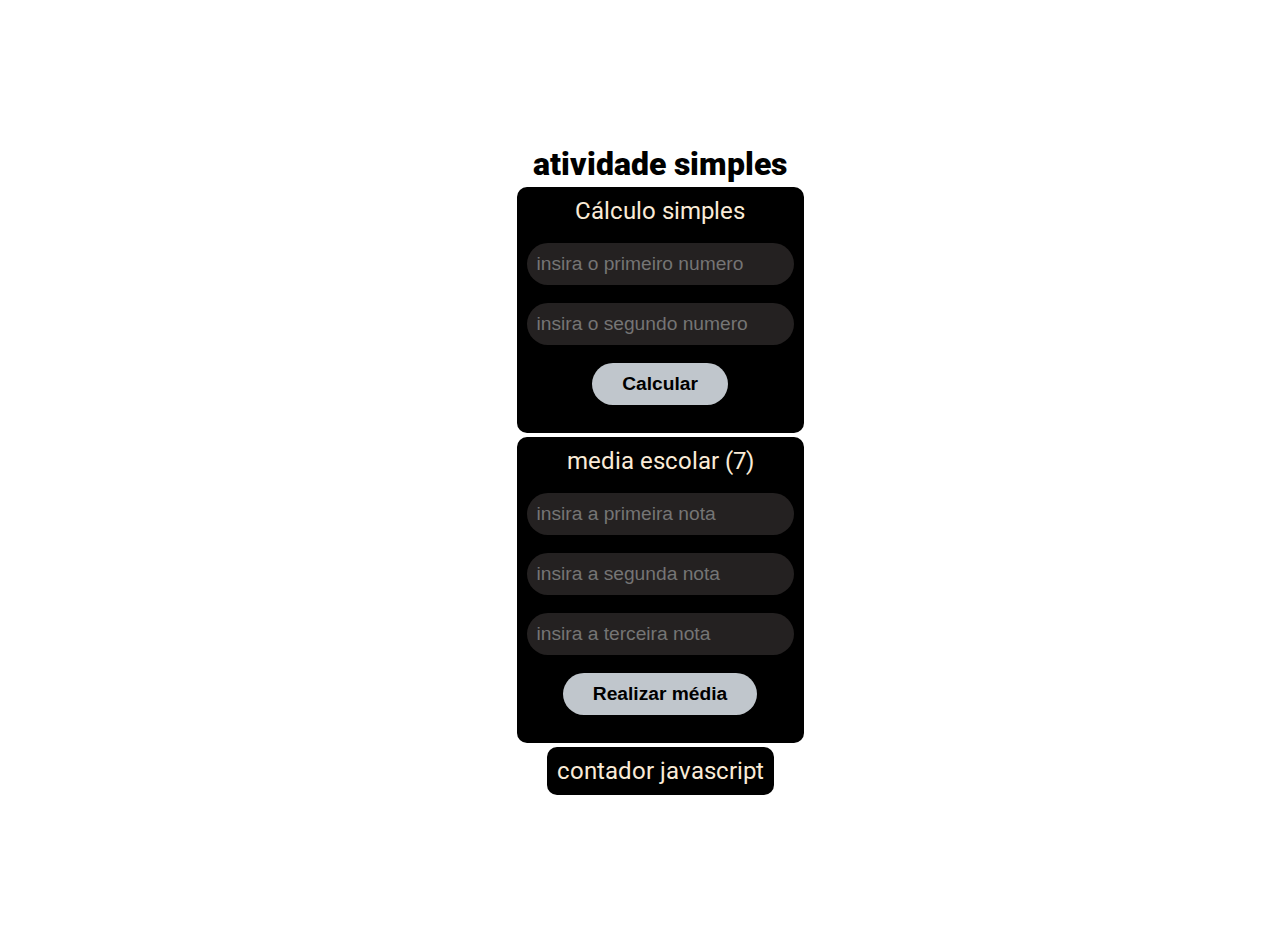
==== simple/index.html @ f70f59e6 "aulao" ====
<!DOCTYPE html>
<html lang="en">
<head>
    <meta charset="UTF-8">
    <meta http-equiv="X-UA-Compatible" content="IE=edge">
    <meta name="viewport" content="width=device-width, initial-scale=1.0">
    <title>Document</title>
    <link rel="stylesheet" href="style.css">
    <link rel="preconnect" href="https://fonts.googleapis.com">
<link rel="preconnect" href="https://fonts.gstatic.com" crossorigin>
<link href="https://fonts.googleapis.com/css2?family=Roboto:ital,wght@0,100;0,300;0,400;0,500;0,700;0,900;1,100;1,300;1,400;1,500;1,700;1,900&display=swap" rel="stylesheet">
</head>
<body>
    <h1>atividade simples</h1>
    <main>

<section>
   <h2>Cálculo simples</h2>
   <input type="number" id="num1" placeholder="insira o primeiro numero">
   <input type="number" id="num2" placeholder="insira o segundo numero">
   <button class="btn1" onclick="calcular()">Calcular</button>
   <p id="res"></p>
 </section>

<section >
    <h2>media escolar (7)</h2>
    <input type="number" id="nota1" placeholder="insira a primeira nota">
    <input type="number" id="nota2" placeholder="insira a segunda nota">
    <input type="number" id="nota3" placeholder="insira a terceira nota">
    <button class="btn1" onclick="média()"> Realizar média </button>
    <p id="resposta"></p>
 </section>

<section class="third">
<h2>contador javascript</h2>
 </section>

</main>
<script src="script.js"></script>
</body>
</html>
---- simple/style.css ----
*{
padding: 0;
margin: 0;


}
body{
    display: flex;
    flex-direction: column;
    align-items: center;
    justify-content: center;
    gap: 4px;
    padding: 20px;
    width: 100vw;
    height: 100vh;
    font-family: "Roboto", sans-serif;
}

h1{
   font-weight: 900;

}

h2{
    font-weight: 400;


}
main{
    display: flex;
    flex-direction: column;
    align-items: center;
    justify-content: center;
    gap: 4px;
}
section{
    display: flex;
    flex-direction: column;
    align-items: center;
    justify-content: center;
   gap: 2vh;
   background-color: rgb(0, 0, 0);
   color: antiquewhite;
   padding: 10px;
   border-radius: 10px;
  
}
input{
    background-color: rgb(36, 33, 33);
    color: rgb(253, 253, 253);
    border: none;
    padding: 10px;
    border-radius: 999px;
    font-size: 1.2rem;
}

    .btn1{
      
        background-color: aliceblue;
        color: black;
        border: none;
        padding: 10px 30px;
        border-radius: 999px;
        font-size: 1.2rem;
        opacity: 0.8;
        font-weight: 700;
       

 }

 .btn1:hover{
     cursor: pointer;
    opacity: 1;
 }
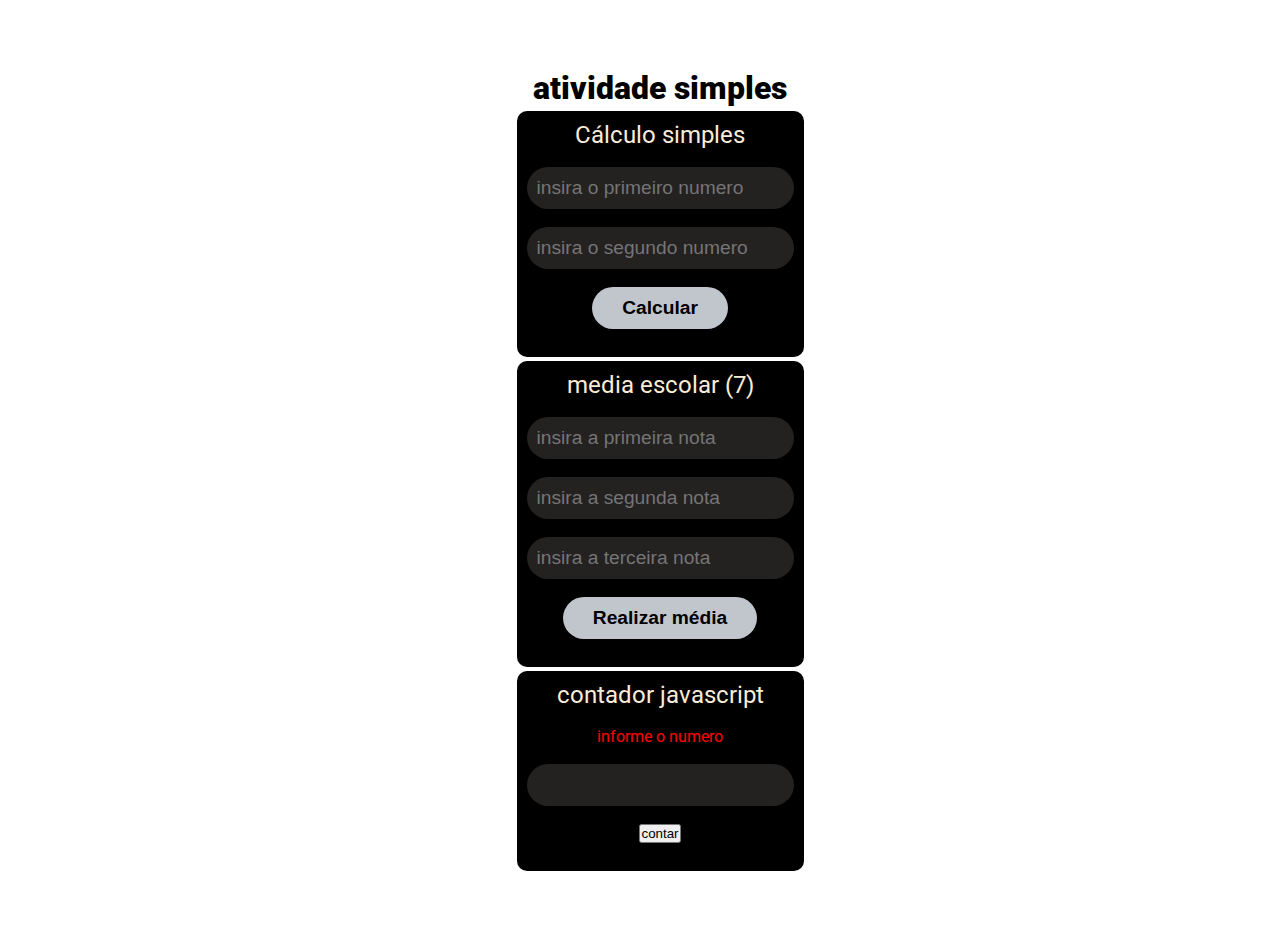
==== commit 02782ad5: "aulao" ====
--- a/simple/index.html
+++ b/simple/index.html
@@ -9,6 +9,7 @@
     <link rel="preconnect" href="https://fonts.googleapis.com">
 <link rel="preconnect" href="https://fonts.gstatic.com" crossorigin>
 <link href="https://fonts.googleapis.com/css2?family=Roboto:ital,wght@0,100;0,300;0,400;0,500;0,700;0,900;1,100;1,300;1,400;1,500;1,700;1,900&display=swap" rel="stylesheet">
+<script src="https://code.jquery.com/jquery-3.7.0.js"></script>
 </head>
 <body>
     <h1>atividade simples</h1>
@@ -27,13 +28,17 @@
     <input type="number" id="nota1" placeholder="insira a primeira nota">
     <input type="number" id="nota2" placeholder="insira a segunda nota">
     <input type="number" id="nota3" placeholder="insira a terceira nota">
-    <button class="btn1" onclick="média()"> Realizar média </button>
+    <button class="btn1" onclick="media()"> Realizar média </button>
     <p id="resposta"></p>
  </section>
 
 <section class="third">
 <h2>contador javascript</h2>
- </section>
+    <label class="style-label" for="numeroInput">informe o numero</label>
+    <input type="number" id="numeroInput" required>
+    <button type="button" onclick="contar()">contar</button>
+    <p id="result"></p>
+</section>
 
 </main>
 <script src="script.js"></script>
--- a/simple/style.css
+++ b/simple/style.css
@@ -43,6 +43,7 @@
    color: antiquewhite;
    padding: 10px;
    border-radius: 10px;
+   height: auto;
   
 }
 input{
@@ -71,4 +72,8 @@
  .btn1:hover{
      cursor: pointer;
     opacity: 1;
+ }
+
+ .style-label{
+color:rgb(255, 0, 0)
  }